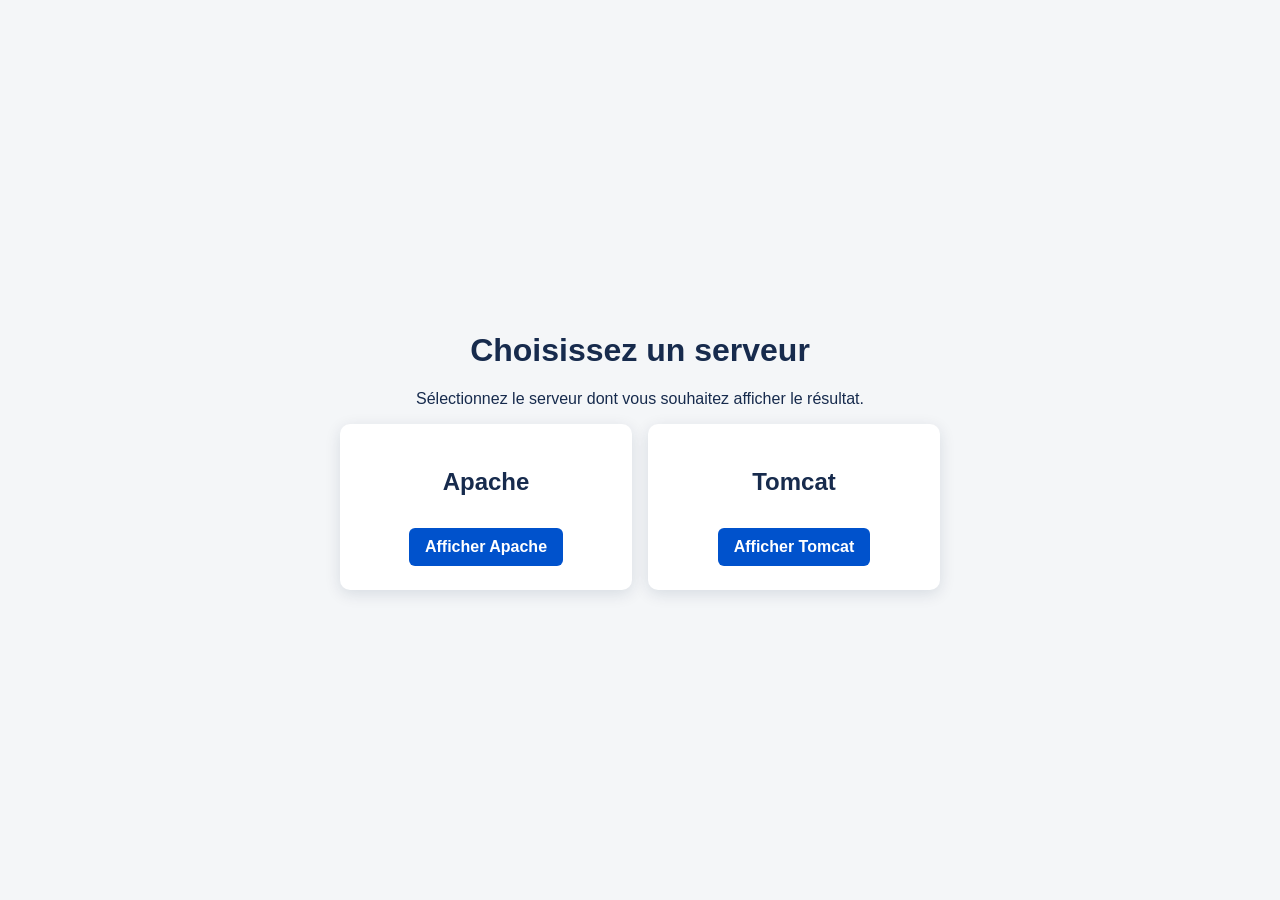
==== serveur-apache/index.html @ 2a0b338c "Finalisation module load balancing" ====
<!DOCTYPE html>
<html lang="fr">

<head>
    <meta charset="UTF-8">
    <meta name="viewport" content="width=device-width, initial-scale=1">
    <title>Choisir un serveur</title>
    <link rel="stylesheet" href="style.css">
</head>

<body>
    <main>
        <h1>Choisissez un serveur</h1>
        <p>Sélectionnez le serveur dont vous souhaitez afficher le résultat.</p>
        <div class="servers">
            <section class="server">
                <h2>Apache</h2>
                <a href="/apache/a.html">Afficher Apache</a>
            </section>
            <section class="server">
                <h2>Tomcat</h2>
                <a href="/tomcat/a.html">Afficher Tomcat</a>
            </section>
        </div>
    </main>
</body>

</html>
---- serveur-apache/style.css ----
body {
    min-height: 100vh;
    margin: 0;
    display: grid;
    place-items: center;
    font-family: Arial, sans-serif;
    background: #f4f6f8;
    color: #172b4d;
}

main {
    width: min(600px, calc(100% - 40px));
    text-align: center;
}

.servers {
    display: grid;
    grid-template-columns: repeat(2, minmax(0, 1fr));
    gap: 16px;
}

.server {
    padding: 24px;
    border-radius: 10px;
    background: #ffffff;
    box-shadow: 0 4px 16px rgba(9, 30, 66, 0.12);
}

a {
    display: inline-block;
    margin-top: 12px;
    padding: 10px 16px;
    border-radius: 6px;
    background: #0052cc;
    color: #ffffff;
    text-decoration: none;
    font-weight: bold;
}

@media (max-width: 500px) {
    .servers {
        grid-template-columns: 1fr;
    }
}
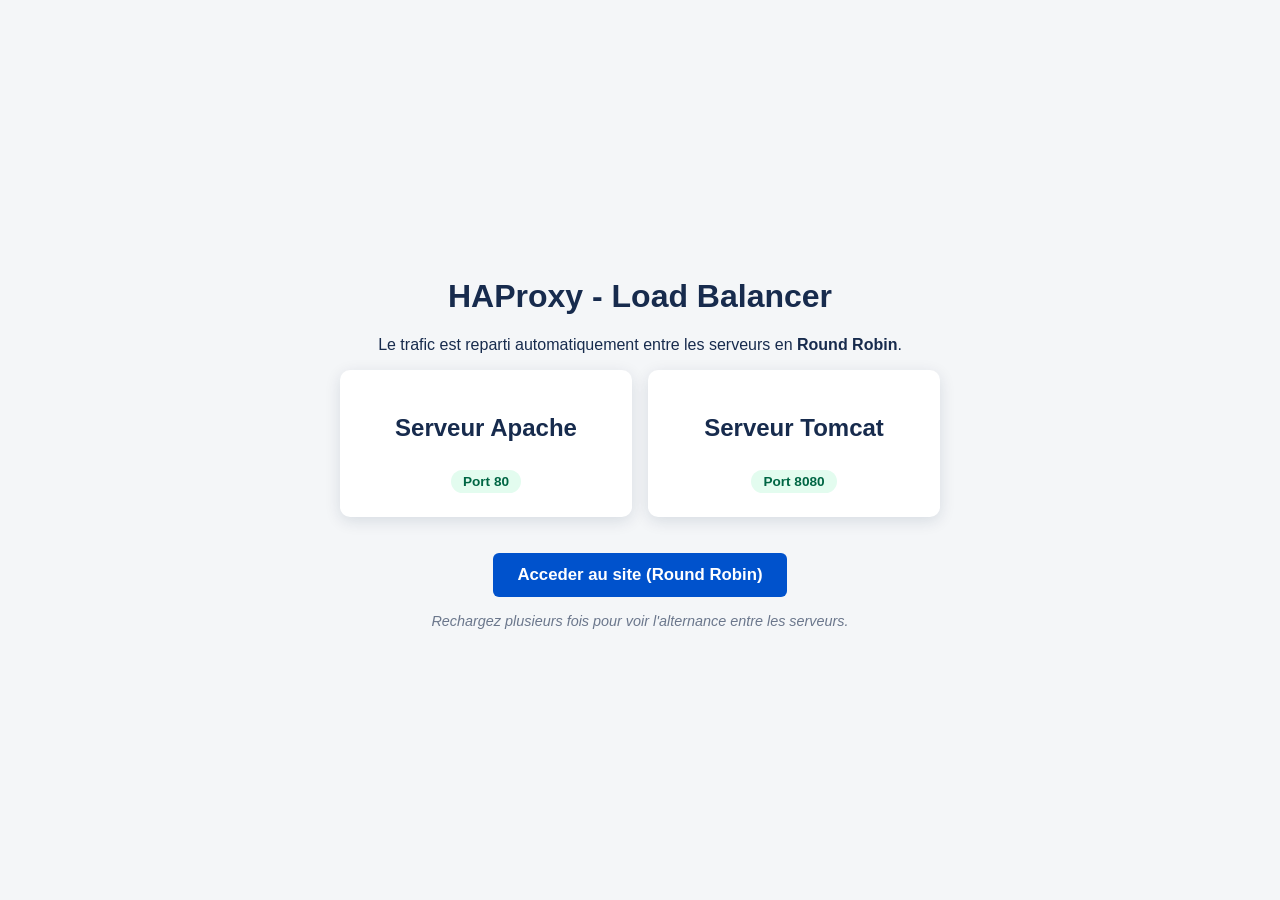
==== commit f780851e: "Amelioration + interface" ====
--- a/serveur-apache/index.html
+++ b/serveur-apache/index.html
@@ -4,25 +4,27 @@
 <head>
     <meta charset="UTF-8">
     <meta name="viewport" content="width=device-width, initial-scale=1">
-    <title>Choisir un serveur</title>
+    <title>Load Balancer - Round Robin</title>
     <link rel="stylesheet" href="style.css">
 </head>
 
 <body>
     <main>
-        <h1>Choisissez un serveur</h1>
-        <p>Sélectionnez le serveur dont vous souhaitez afficher le résultat.</p>
+        <h1>HAProxy - Load Balancer</h1>
+        <p>Le trafic est reparti automatiquement entre les serveurs en <strong>Round Robin</strong>.</p>
         <div class="servers">
             <section class="server">
-                <h2>Apache</h2>
-                <a href="/apache/a.html">Afficher Apache</a>
+                <h2>Serveur Apache</h2>
+                <span class="badge">Port 80</span>
             </section>
             <section class="server">
-                <h2>Tomcat</h2>
-                <a href="/tomcat/a.html">Afficher Tomcat</a>
+                <h2>Serveur Tomcat</h2>
+                <span class="badge">Port 8080</span>
             </section>
         </div>
+        <a href="/a.html" class="btn-primary">Acceder au site (Round Robin)</a>
+        <p class="hint">Rechargez plusieurs fois pour voir l'alternance entre les serveurs.</p>
     </main>
 </body>
 
-</html>+</html>
--- a/serveur-apache/style.css
+++ b/serveur-apache/style.css
@@ -17,6 +17,7 @@
     display: grid;
     grid-template-columns: repeat(2, minmax(0, 1fr));
     gap: 16px;
+    margin-bottom: 24px;
 }
 
 .server {
@@ -26,19 +27,42 @@
     box-shadow: 0 4px 16px rgba(9, 30, 66, 0.12);
 }
 
-a {
+.badge {
+    display: inline-block;
+    margin-top: 8px;
+    padding: 4px 12px;
+    border-radius: 12px;
+    background: #e3fcef;
+    color: #006644;
+    font-size: 0.85rem;
+    font-weight: bold;
+}
+
+a.btn-primary {
     display: inline-block;
     margin-top: 12px;
-    padding: 10px 16px;
+    padding: 12px 24px;
     border-radius: 6px;
     background: #0052cc;
     color: #ffffff;
     text-decoration: none;
     font-weight: bold;
+    font-size: 1.05rem;
+}
+
+a.btn-primary:hover {
+    background: #0747a6;
+}
+
+.hint {
+    margin-top: 16px;
+    font-size: 0.9rem;
+    color: #6b778c;
+    font-style: italic;
 }
 
 @media (max-width: 500px) {
     .servers {
         grid-template-columns: 1fr;
     }
-}+}
